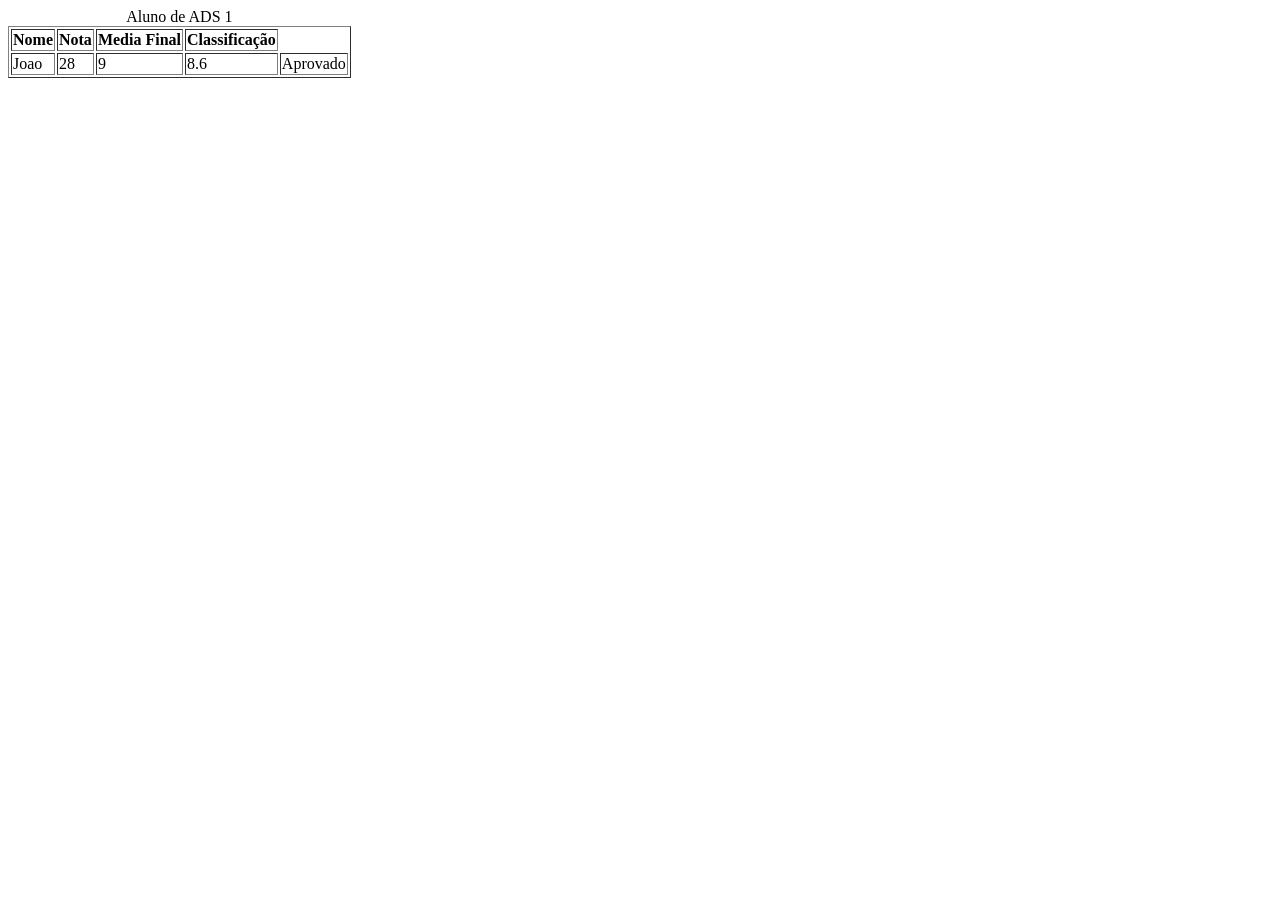
==== index.html @ bdff0c30 "Anexação ao github" ====
<!DOCTYPE html>
<html lang="pt-BR">
<head>
    <meta charset="UTF-8">
    <meta name="viewport" content="width=device-width, initial-scale=1.0">
    <title>Document</title>
</head>
<body>
    <table border="1">

        <thead>
            <caption>Aluno de ADS 1</caption>
            <tr>
                <th>Nome</th>
                <th>Nota</th>
                <th>Media Final</th>
                <th>Classificação</th>
            </tr>
        </thead>

        <tbody> 
            <tr>
                <td>Joao</td>
                <td>28</td>
                <td>9</td>
                <td>8.6</td>
                <td>Aprovado</td>
            </tr>
        </tbody>

    </table>
</body>
</html>
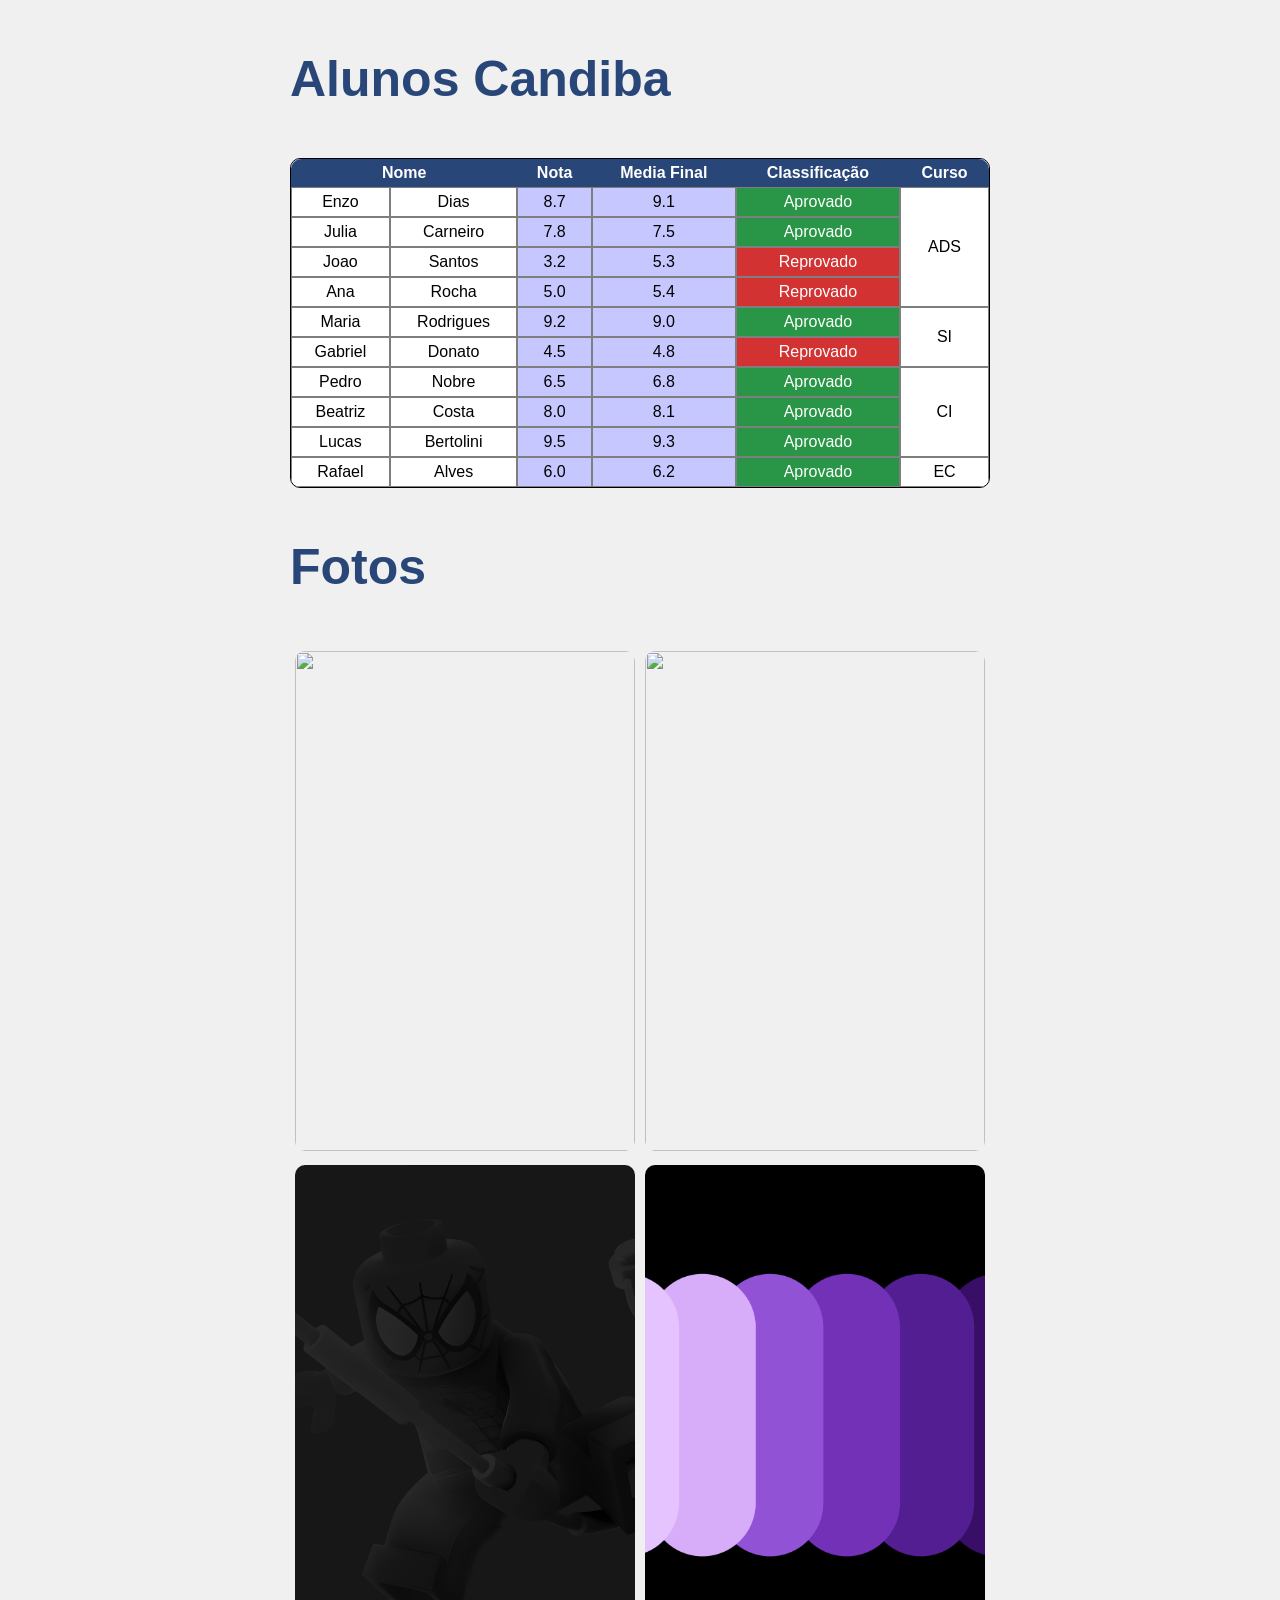
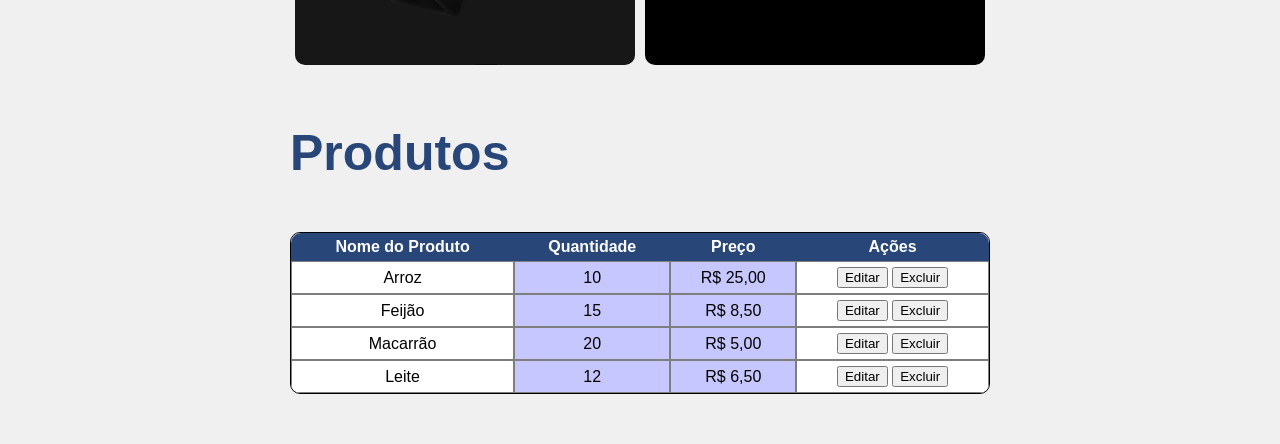
==== commit d7b8abb3: "atualiza atividade de tabela" ====
--- a/index.html
+++ b/index.html
@@ -4,30 +4,166 @@
     <meta charset="UTF-8">
     <meta name="viewport" content="width=device-width, initial-scale=1.0">
     <title>Document</title>
+    <link rel="stylesheet" href="style.css">
 </head>
 <body>
-    <table border="1">
-
+    <table class="tabelaAlunos">
+        <caption>Alunos Candiba</caption>
         <thead>
-            <caption>Aluno de ADS 1</caption>
-            <tr>
-                <th>Nome</th>
-                <th>Nota</th>
-                <th>Media Final</th>
-                <th>Classificação</th>
+            <tr class="cabecalho">
+                <th colspan="2" scope="col">Nome</th>
+                <th scope="col">Nota</th>
+                <th scope="col">Media Final</th>
+                <th scope="col">Classificação</th>  
+                <th scope="col">Curso</th>
             </tr>
         </thead>
 
-        <tbody> 
+        <tbody>
+            <tr>
+                <td>Enzo</td>
+                <td>Dias</td>
+                <td class="valor">8.7</td>
+                <td class="valor">9.1</td>
+                <td class="aprovado">Aprovado</td>
+                <td rowspan="4">ADS</td>
+            </tr>
+            <tr>
+                <td>Julia</td>
+                <td>Carneiro</td>
+                <td class="valor">7.8</td>
+                <td class="valor">7.5</td>
+                <td class="aprovado">Aprovado</td>
+            </tr>            
             <tr>
                 <td>Joao</td>
-                <td>28</td>
-                <td>9</td>
-                <td>8.6</td>
-                <td>Aprovado</td>
+                <td>Santos</td>
+                <td class="valor">3.2</td>
+                <td class="valor">5.3</td>
+                <td class="reprovado">Reprovado</td>
+            </tr>
+            <tr>
+                <td>Ana</td>
+                <td>Rocha</td>
+                <td class="valor">5.0</td>
+                <td class="valor">5.4</td>
+                <td class="reprovado">Reprovado</td>
+            </tr>
+            <tr>
+                <td>Maria</td>
+                <td>Rodrigues</td>
+                <td class="valor">9.2</td>
+                <td class="valor">9.0</td>
+                <td class="aprovado">Aprovado</td>
+                <td rowspan="2">SI</td>
+            </tr>
+            <tr>
+                <td>Gabriel</td>
+                <td>Donato</td>
+                <td class="valor">4.5</td>
+                <td class="valor">4.8</td>
+                <td class="reprovado">Reprovado</td>
+            </tr>
+            <tr>
+                <td>Pedro</td>
+                <td>Nobre</td>
+                <td class="valor">6.5</td>
+                <td class="valor">6.8</td>
+                <td class="aprovado">Aprovado</td>
+                <td rowspan="3">CI</td>
+            </tr>
+            <tr>
+                <td>Beatriz</td>
+                <td>Costa</td>
+                <td class="valor">8.0</td>
+                <td class="valor">8.1</td>
+                <td class="aprovado">Aprovado</td>
+            </tr>
+            <tr>
+                <td>Lucas</td>
+                <td>Bertolini</td>
+                <td class="valor">9.5</td>
+                <td class="valor">9.3</td>
+                <td class="aprovado">Aprovado</td>
+            </tr>   
+            <tr>
+                <td>Rafael</td>
+                <td>Alves</td>
+                <td class="valor">6.0</td>
+                <td class="valor">6.2</td>
+                <td class="aprovado">Aprovado</td>
+                <td>EC</td>
             </tr>
         </tbody>
+    </table>
 
+    <table class="tabelaFotos">
+        <caption>Fotos</caption>
+        <tbody>
+            <tr>
+                <td> <img src="imagens/ByDiscord.ggWallpapers-4_upscaled.png" alt=""></td>
+                <td> <img src="imagens/dagrao_upscaled.png" alt=""></td>
+            </tr>
+            <tr>
+                <td> <img src="imagens/preto.png" alt=""></td>
+                <td> <img src="imagens/rojo.png" alt=""></td>
+            </tr>
+        </tbody>
+    </table>
+
+    <table class="tabelaProdutos">
+        <caption>Produtos</caption>
+
+        <thead>
+            <tr class="cabecalho">
+                <th scope="col">Nome do Produto</th>
+                <th scope="col">Quantidade</th>
+                <th scope="col">Preço</th>
+                <th scope="col">Ações</th>
+            </tr>
+        </thead>
+
+        <tbody>
+            <tr>
+                <td>Arroz</td>
+                <td class="valor">10</td>
+                <td class="valor">R$ 25,00</td>
+                <td>
+                    <button>Editar</button>
+                    <button>Excluir</button>
+                </td>
+            </tr>
+
+            <tr>
+                <td>Feijão</td>
+                <td class="valor">15</td>
+                <td class="valor">R$ 8,50</td>
+                <td>
+                    <button>Editar</button>
+                    <button>Excluir</button>
+                </td>
+            </tr>
+
+            <tr>
+                <td>Macarrão</td>
+                <td class="valor">20</td>
+                <td class="valor">R$ 5,00</td>
+                <td>
+                    <button>Editar</button>
+                    <button>Excluir</button>
+                </td>
+            </tr>
+
+            <tr>
+                <td>Leite</td>
+                <td class="valor">12</td>
+                <td class="valor">R$ 6,50</td>
+                <td>
+                    <button>Editar</button>
+                    <button>Excluir</button>
+                </td>
+            </tr>
+        </tbody>
     </table>
 </body>
 </html>
--- a/style.css
+++ b/style.css
@@ -0,0 +1,106 @@
+*{
+    font-family: Arial, Helvetica, sans-serif
+}
+
+body {
+    background-color: rgb(240, 240, 240);
+}
+
+.tabelaAlunos {
+    background-color: rgb(255, 255, 255);
+    text-align: center;
+    margin: 50px auto;
+    border: 1px solid black;
+    border-radius: 10px;
+    overflow: hidden;
+    border-collapse: separate;
+    border-spacing: 0;
+    width: 700px;
+}
+
+.tabelaAlunos td {
+    padding: 5px 10px;
+    border: 1px solid rgb(126, 126, 126);
+}
+
+.tabelaAlunos th {
+    padding: 5px 10px;
+}
+
+.reprovado{
+    color: rgb(255, 255, 255);
+    background-color: rgb(210, 50, 50);
+}
+
+.aprovado{
+    color: white;
+    background-color: rgb(40, 150, 70);
+}
+
+.valor{
+    background-color: rgb(199, 199, 255);
+}
+
+.cabecalho{
+    color: white;
+    background-color: rgb(40, 70, 120);
+}
+
+.cabecalho th:first-child {
+    border-top-left-radius: 10px;
+}
+
+.cabecalho th:last-child {
+    border-top-right-radius: 10px;
+}
+
+caption{
+    font-size: 50px;
+    font-weight: bold;
+    margin-bottom: 50px;
+    color: rgb(40, 70, 120);
+    text-align: left;
+}
+
+img {
+    width: 100%;
+    height: 500px;
+    border-radius: 10px;
+    object-fit: cover;
+}
+
+.tabelaFotos {
+    width: 700px;
+    margin: 50px auto;
+    border-collapse: collapse;
+}
+
+.tabelaFotos td {
+    padding: 5px;
+}
+
+
+.tabelaProdutos {
+    background-color: rgb(255, 255, 255);
+    text-align: center;
+    margin: 50px auto;
+    border: 1px solid black;
+    border-radius: 10px;
+    overflow: hidden;
+    border-collapse: separate;
+    border-spacing: 0;
+    width: 700px;
+}
+
+.tabelaProdutos td {
+    padding: 5px 10px;
+    border: 1px solid rgb(126, 126, 126);
+}
+
+.tabelaProdutos th {
+    padding: 5px 10px;
+}
+
+
+
+
